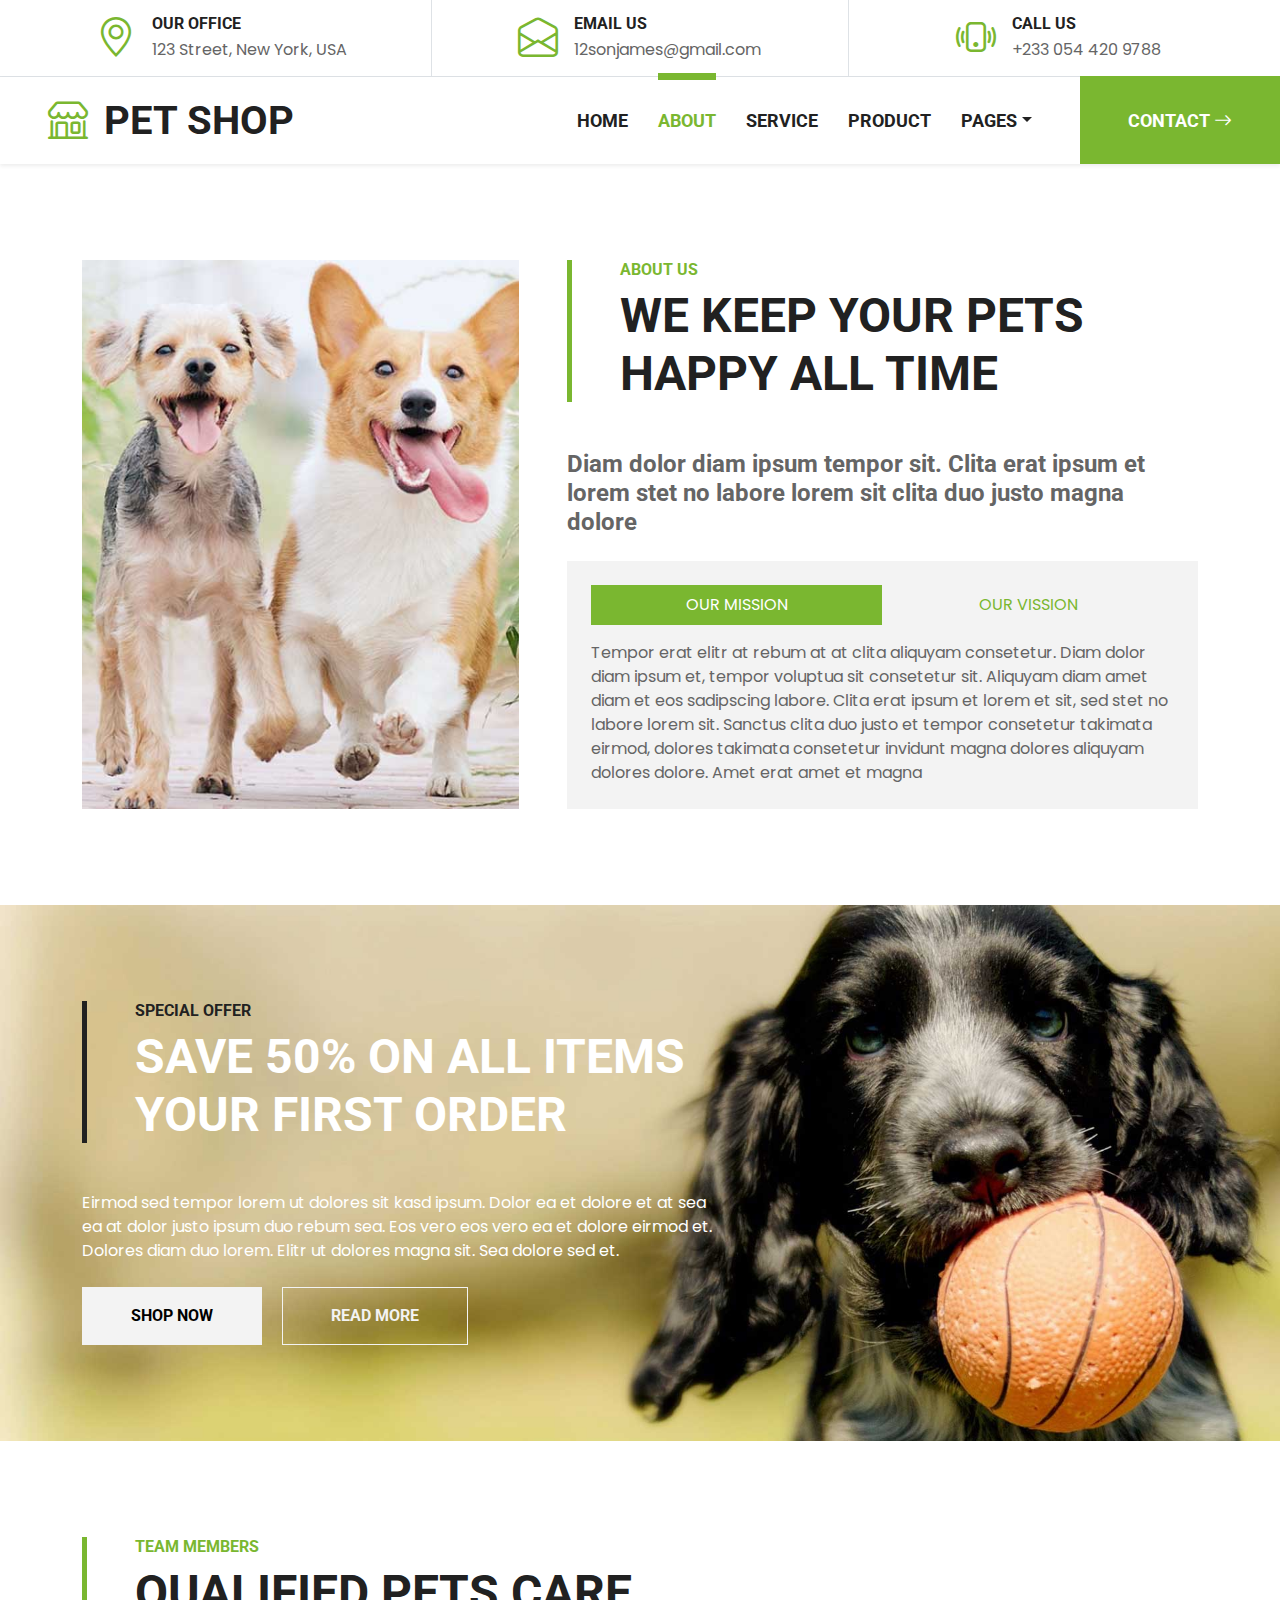
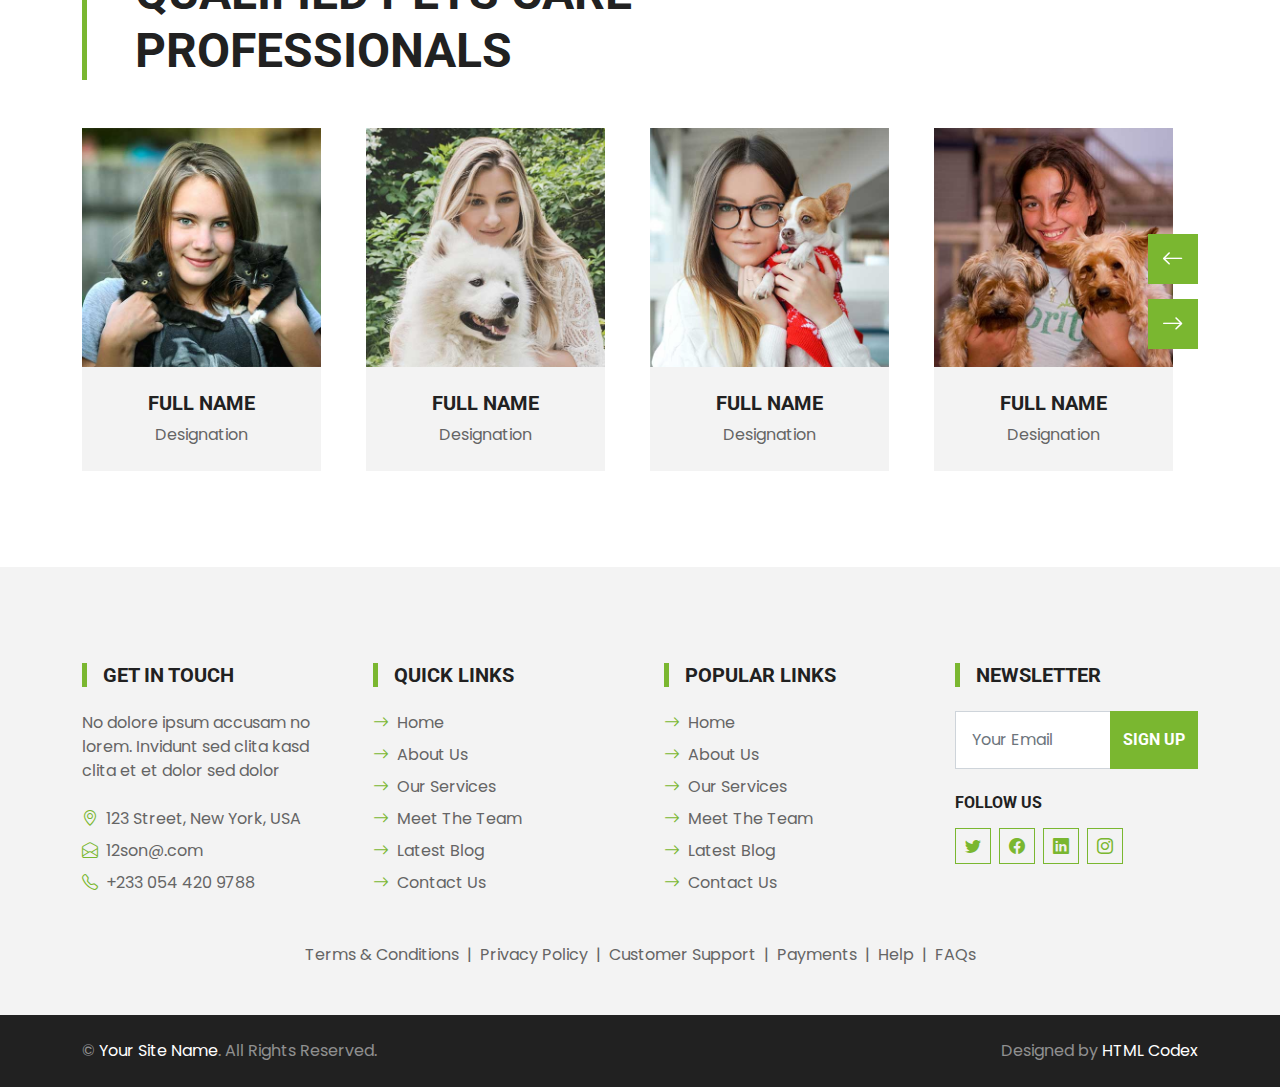
==== about.html @ b3fea9ae "Update about.html" ====
<!DOCTYPE html>
<html lang="en">

<head>
    <meta charset="utf-8">
    <title>PET SHOP</title>
    <meta content="width=device-width, initial-scale=1.0" name="viewport">
    <meta content="PET SHOP" name="keywords">
    <meta content="PET SHOP" name="description">

    <!-- Favicon -->
    <link href="img/favicon.ico" rel="icon">

    <!-- Google Web Fonts -->
    <link rel="preconnect" href="https://fonts.gstatic.com">
    <link href="https://fonts.googleapis.com/css2?family=Poppins&family=Roboto:wght@700&display=swap" rel="stylesheet">  

    <!-- Icon Font Stylesheet -->
    <link href="https://cdn.jsdelivr.net/npm/bootstrap-icons@1.4.1/font/bootstrap-icons.css" rel="stylesheet">
    <link href="lib/flaticon/font/flaticon.css" rel="stylesheet">

    <!-- Libraries Stylesheet -->
    <link href="lib/owlcarousel/assets/owl.carousel.min.css" rel="stylesheet">

    <!-- Customized Bootstrap Stylesheet -->
    <link href="css/bootstrap.min.css" rel="stylesheet">

    <!-- Template Stylesheet -->
    <link href="css/style.css" rel="stylesheet">
</head>

<body>
    <!-- Topbar Start -->
    <div class="container-fluid border-bottom d-none d-lg-block">
        <div class="row gx-0">
            <div class="col-lg-4 text-center py-2">
                <div class="d-inline-flex align-items-center">
                    <i class="bi bi-geo-alt fs-1 text-primary me-3"></i>
                    <div class="text-start">
                        <h6 class="text-uppercase mb-1">Our Office</h6>
                        <span>123 Street, New York, USA</span>
                    </div>
                </div>
            </div>
            <div class="col-lg-4 text-center border-start border-end py-2">
                <div class="d-inline-flex align-items-center">
                    <i class="bi bi-envelope-open fs-1 text-primary me-3"></i>
                    <div class="text-start">
                        <h6 class="text-uppercase mb-1">Email Us</h6>
                        <span>12sonjames@gmail.com</span>
                    </div>
                </div>
            </div>
            <div class="col-lg-4 text-center py-2">
                <div class="d-inline-flex align-items-center">
                    <i class="bi bi-phone-vibrate fs-1 text-primary me-3"></i>
                    <div class="text-start">
                        <h6 class="text-uppercase mb-1">Call Us</h6>
                        <span>+233 054 420 9788</span>
                    </div>
                </div>
            </div>
        </div>
    </div>
    <!-- Topbar End -->


    <!-- Navbar Start -->
    <nav class="navbar navbar-expand-lg bg-white navbar-light shadow-sm py-3 py-lg-0 px-3 px-lg-0 mb-5">
        <a href="index.html" class="navbar-brand ms-lg-5">
            <h1 class="m-0 text-uppercase text-dark"><i class="bi bi-shop fs-1 text-primary me-3"></i>Pet Shop</h1>
        </a>
        <button class="navbar-toggler" type="button" data-bs-toggle="collapse" data-bs-target="#navbarCollapse">
            <span class="navbar-toggler-icon"></span>
        </button>
        <div class="collapse navbar-collapse" id="navbarCollapse">
            <div class="navbar-nav ms-auto py-0">
                <a href="index.html" class="nav-item nav-link">Home</a>
                <a href="about.html" class="nav-item nav-link active">About</a>
                <a href="service.html" class="nav-item nav-link">Service</a>
                <a href="product.html" class="nav-item nav-link">Product</a>
                <div class="nav-item dropdown">
                    <a href="#" class="nav-link dropdown-toggle" data-bs-toggle="dropdown">Pages</a>
                    <div class="dropdown-menu m-0">
                        <a href="price.html" class="dropdown-item">Pricing Plan</a>
                        <a href="team.html" class="dropdown-item">The Team</a>
                        <a href="testimonial.html" class="dropdown-item">Testimonial</a>
                        <a href="blog.html" class="dropdown-item">Blog Grid</a>
                        <a href="detail.html" class="dropdown-item">Blog Detail</a>
                    </div>
                </div>
                <a href="https://github.com/12liyab" class="nav-item nav-link nav-contact bg-primary text-white px-5 ms-lg-5">Contact <i class="bi bi-arrow-right"></i></a>
            </div>
        </div>
    </nav>
    <!-- Navbar End -->


    <!-- About Start -->
    <div class="container-fluid py-5">
        <div class="container">
            <div class="row gx-5">
                <div class="col-lg-5 mb-5 mb-lg-0" style="min-height: 500px;">
                    <div class="position-relative h-100">
                        <img class="position-absolute w-100 h-100 rounded" src="img/about.jpg" style="object-fit: cover;">
                    </div>
                </div>
                <div class="col-lg-7">
                    <div class="border-start border-5 border-primary ps-5 mb-5">
                        <h6 class="text-primary text-uppercase">About Us</h6>
                        <h1 class="display-5 text-uppercase mb-0">We Keep Your Pets Happy All Time</h1>
                    </div>
                    <h4 class="text-body mb-4">Diam dolor diam ipsum tempor sit. Clita erat ipsum et lorem stet no labore lorem sit clita duo justo magna dolore</h4>
                    <div class="bg-light p-4">
                        <ul class="nav nav-pills justify-content-between mb-3" id="pills-tab" role="tablist">
                            <li class="nav-item w-50" role="presentation">
                                <button class="nav-link text-uppercase w-100 active" id="pills-1-tab" data-bs-toggle="pill"
                                    data-bs-target="#pills-1" type="button" role="tab" aria-controls="pills-1"
                                    aria-selected="true">Our Mission</button>
                            </li>
                            <li class="nav-item w-50" role="presentation">
                                <button class="nav-link text-uppercase w-100" id="pills-2-tab" data-bs-toggle="pill"
                                    data-bs-target="#pills-2" type="button" role="tab" aria-controls="pills-2"
                                    aria-selected="false">Our Vission</button>
                            </li>
                        </ul>
                        <div class="tab-content" id="pills-tabContent">
                            <div class="tab-pane fade show active" id="pills-1" role="tabpanel" aria-labelledby="pills-1-tab">
                                <p class="mb-0">Tempor erat elitr at rebum at at clita aliquyam consetetur. Diam dolor diam ipsum et, tempor voluptua sit consetetur sit. Aliquyam diam amet diam et eos sadipscing labore. Clita erat ipsum et lorem et sit, sed stet no labore lorem sit. Sanctus clita duo justo et tempor consetetur takimata eirmod, dolores takimata consetetur invidunt magna dolores aliquyam dolores dolore. Amet erat amet et magna</p>
                            </div>
                            <div class="tab-pane fade" id="pills-2" role="tabpanel" aria-labelledby="pills-2-tab">
                                <p class="mb-0">Tempor erat elitr at rebum at at clita aliquyam consetetur. Diam dolor diam ipsum et, tempor voluptua sit consetetur sit. Aliquyam diam amet diam et eos sadipscing labore. Clita erat ipsum et lorem et sit, sed stet no labore lorem sit. Sanctus clita duo justo et tempor consetetur takimata eirmod, dolores takimata consetetur invidunt magna dolores aliquyam dolores dolore. Amet erat amet et magna</p>
                            </div>
                        </div>
                    </div>
                </div>
            </div>
        </div>
    </div>
    <!-- About End -->


    <!-- Offer Start -->
    <div class="container-fluid bg-offer my-5 py-5">
        <div class="container py-5">
            <div class="row gx-5 justify-content-start">
                <div class="col-lg-7">
                    <div class="border-start border-5 border-dark ps-5 mb-5">
                        <h6 class="text-dark text-uppercase">Special Offer</h6>
                        <h1 class="display-5 text-uppercase text-white mb-0">Save 50% on all items your first order</h1>
                    </div>
                    <p class="text-white mb-4">Eirmod sed tempor lorem ut dolores sit kasd ipsum. Dolor ea et dolore et at sea ea at dolor justo ipsum duo rebum sea. Eos vero eos vero ea et dolore eirmod et. Dolores diam duo lorem. Elitr ut dolores magna sit. Sea dolore sed et.</p>
                    <a href="" class="btn btn-light py-md-3 px-md-5 me-3">Shop Now</a>
                    <a href="" class="btn btn-outline-light py-md-3 px-md-5">Read More</a>
                </div>
            </div>
        </div>
    </div>
    <!-- Offer End -->


    <!-- Team Start -->
    <div class="container-fluid py-5">
        <div class="container">
            <div class="border-start border-5 border-primary ps-5 mb-5" style="max-width: 600px;">
                <h6 class="text-primary text-uppercase">Team Members</h6>
                <h1 class="display-5 text-uppercase mb-0">Qualified Pets Care Professionals</h1>
            </div>
            <div class="owl-carousel team-carousel position-relative" style="padding-right: 25px;">
                <div class="team-item">
                    <div class="position-relative overflow-hidden">
                        <img class="img-fluid w-100" src="img/team-1.jpg" alt="">
                        <div class="team-overlay">
                            <div class="d-flex align-items-center justify-content-start">
                                <a class="btn btn-light btn-square mx-1" href="#"><i class="bi bi-twitter"></i></a>
                                <a class="btn btn-light btn-square mx-1" href="#"><i class="bi bi-facebook"></i></a>
                                <a class="btn btn-light btn-square mx-1" href="#"><i class="bi bi-linkedin"></i></a>
                            </div>
                        </div>
                    </div>
                    <div class="bg-light text-center p-4">
                        <h5 class="text-uppercase">Full Name</h5>
                        <p class="m-0">Designation</p>
                    </div>
                </div>
                <div class="team-item">
                    <div class="position-relative overflow-hidden">
                        <img class="img-fluid w-100" src="img/team-2.jpg" alt="">
                        <div class="team-overlay">
                            <div class="d-flex align-items-center justify-content-start">
                                <a class="btn btn-light btn-square mx-1" href="#"><i class="bi bi-twitter"></i></a>
                                <a class="btn btn-light btn-square mx-1" href="#"><i class="bi bi-facebook"></i></a>
                                <a class="btn btn-light btn-square mx-1" href="#"><i class="bi bi-linkedin"></i></a>
                            </div>
                        </div>
                    </div>
                    <div class="bg-light text-center p-4">
                        <h5 class="text-uppercase">Full Name</h5>
                        <p class="m-0">Designation</p>
                    </div>
                </div>
                <div class="team-item">
                    <div class="position-relative overflow-hidden">
                        <img class="img-fluid w-100" src="img/team-3.jpg" alt="">
                        <div class="team-overlay">
                            <div class="d-flex align-items-center justify-content-start">
                                <a class="btn btn-light btn-square mx-1" href="#"><i class="bi bi-twitter"></i></a>
                                <a class="btn btn-light btn-square mx-1" href="#"><i class="bi bi-facebook"></i></a>
                                <a class="btn btn-light btn-square mx-1" href="#"><i class="bi bi-linkedin"></i></a>
                            </div>
                        </div>
                    </div>
                    <div class="bg-light text-center p-4">
                        <h5 class="text-uppercase">Full Name</h5>
                        <p class="m-0">Designation</p>
                    </div>
                </div>
                <div class="team-item">
                    <div class="position-relative overflow-hidden">
                        <img class="img-fluid w-100" src="img/team-4.jpg" alt="">
                        <div class="team-overlay">
                            <div class="d-flex align-items-center justify-content-start">
                                <a class="btn btn-light btn-square mx-1" href="#"><i class="bi bi-twitter"></i></a>
                                <a class="btn btn-light btn-square mx-1" href="#"><i class="bi bi-facebook"></i></a>
                                <a class="btn btn-light btn-square mx-1" href="#"><i class="bi bi-linkedin"></i></a>
                            </div>
                        </div>
                    </div>
                    <div class="bg-light text-center p-4">
                        <h5 class="text-uppercase">Full Name</h5>
                        <p class="m-0">Designation</p>
                    </div>
                </div>
                <div class="team-item">
                    <div class="position-relative overflow-hidden">
                        <img class="img-fluid w-100" src="img/team-5.jpg" alt="">
                        <div class="team-overlay">
                            <div class="d-flex align-items-center justify-content-start">
                                <a class="btn btn-light btn-square mx-1" href="#"><i class="bi bi-twitter"></i></a>
                                <a class="btn btn-light btn-square mx-1" href="#"><i class="bi bi-facebook"></i></a>
                                <a class="btn btn-light btn-square mx-1" href="#"><i class="bi bi-linkedin"></i></a>
                            </div>
                        </div>
                    </div>
                    <div class="bg-light text-center p-4">
                        <h5 class="text-uppercase">Full Name</h5>
                        <p class="m-0">Designation</p>
                    </div>
                </div>
            </div>
        </div>
    </div>
    <!-- Team End -->


    <!-- Footer Start -->
    <div class="container-fluid bg-light mt-5 py-5">
        <div class="container pt-5">
            <div class="row g-5">
                <div class="col-lg-3 col-md-6">
                    <h5 class="text-uppercase border-start border-5 border-primary ps-3 mb-4">Get In Touch</h5>
                    <p class="mb-4">No dolore ipsum accusam no lorem. Invidunt sed clita kasd clita et et dolor sed dolor</p>
                    <p class="mb-2"><i class="bi bi-geo-alt text-primary me-2"></i>123 Street, New York, USA</p>
                    <p class="mb-2"><i class="bi bi-envelope-open text-primary me-2"></i>12son@.com</p>
                    <p class="mb-0"><i class="bi bi-telephone text-primary me-2"></i>+233 054 420 9788</p>
                </div>
                <div class="col-lg-3 col-md-6">
                    <h5 class="text-uppercase border-start border-5 border-primary ps-3 mb-4">Quick Links</h5>
                    <div class="d-flex flex-column justify-content-start">
                        <a class="text-body mb-2" href="#"><i class="bi bi-arrow-right text-primary me-2"></i>Home</a>
                        <a class="text-body mb-2" href="#"><i class="bi bi-arrow-right text-primary me-2"></i>About Us</a>
                        <a class="text-body mb-2" href="#"><i class="bi bi-arrow-right text-primary me-2"></i>Our Services</a>
                        <a class="text-body mb-2" href="#"><i class="bi bi-arrow-right text-primary me-2"></i>Meet The Team</a>
                        <a class="text-body mb-2" href="#"><i class="bi bi-arrow-right text-primary me-2"></i>Latest Blog</a>
                        <a class="text-body" href="#"><i class="bi bi-arrow-right text-primary me-2"></i>Contact Us</a>
                    </div>
                </div>
                <div class="col-lg-3 col-md-6">
                    <h5 class="text-uppercase border-start border-5 border-primary ps-3 mb-4">Popular Links</h5>
                    <div class="d-flex flex-column justify-content-start">
                        <a class="text-body mb-2" href="#"><i class="bi bi-arrow-right text-primary me-2"></i>Home</a>
                        <a class="text-body mb-2" href="#"><i class="bi bi-arrow-right text-primary me-2"></i>About Us</a>
                        <a class="text-body mb-2" href="#"><i class="bi bi-arrow-right text-primary me-2"></i>Our Services</a>
                        <a class="text-body mb-2" href="#"><i class="bi bi-arrow-right text-primary me-2"></i>Meet The Team</a>
                        <a class="text-body mb-2" href="#"><i class="bi bi-arrow-right text-primary me-2"></i>Latest Blog</a>
                        <a class="text-body" href="#"><i class="bi bi-arrow-right text-primary me-2"></i>Contact Us</a>
                    </div>
                </div>
                <div class="col-lg-3 col-md-6">
                    <h5 class="text-uppercase border-start border-5 border-primary ps-3 mb-4">Newsletter</h5>
                    <form action="">
                        <div class="input-group">
                            <input type="text" class="form-control p-3" placeholder="Your Email">
                            <button class="btn btn-primary">Sign Up</button>
                        </div>
                    </form>
                    <h6 class="text-uppercase mt-4 mb-3">Follow Us</h6>
                    <div class="d-flex">
                        <a class="btn btn-outline-primary btn-square me-2" href="#"><i class="bi bi-twitter"></i></a>
                        <a class="btn btn-outline-primary btn-square me-2" href="#"><i class="bi bi-facebook"></i></a>
                        <a class="btn btn-outline-primary btn-square me-2" href="#"><i class="bi bi-linkedin"></i></a>
                        <a class="btn btn-outline-primary btn-square" href="#"><i class="bi bi-instagram"></i></a>
                    </div>
                </div>
                <div class="col-12 text-center text-body">
                    <a class="text-body" href="">Terms & Conditions</a>
                    <span class="mx-1">|</span>
                    <a class="text-body" href="">Privacy Policy</a>
                    <span class="mx-1">|</span>
                    <a class="text-body" href="">Customer Support</a>
                    <span class="mx-1">|</span>
                    <a class="text-body" href="">Payments</a>
                    <span class="mx-1">|</span>
                    <a class="text-body" href="">Help</a>
                    <span class="mx-1">|</span>
                    <a class="text-body" href="">FAQs</a>
                </div>
            </div>
        </div>
    </div>
    <div class="container-fluid bg-dark text-white-50 py-4">
        <div class="container">
            <div class="row g-5">
                <div class="col-md-6 text-center text-md-start">
                    <p class="mb-md-0">&copy; <a class="text-white" href="#">Your Site Name</a>. All Rights Reserved.</p>
                </div>
                <div class="col-md-6 text-center text-md-end">
                    <p class="mb-0">Designed by <a class="text-white" href="https://htmlcodex.com">HTML Codex</a></p>
                </div>
            </div>
        </div>
    </div>
    <!-- Footer End -->


    <!-- Back to Top -->
    <a href="#" class="btn btn-primary py-3 fs-4 back-to-top"><i class="bi bi-arrow-up"></i></a>


    <!-- JavaScript Libraries -->
    <script src="https://code.jquery.com/jquery-3.4.1.min.js"></script>
    <script src="https://cdn.jsdelivr.net/npm/bootstrap@5.0.0/dist/js/bootstrap.bundle.min.js"></script>
    <script src="lib/easing/easing.min.js"></script>
    <script src="lib/waypoints/waypoints.min.js"></script>
    <script src="lib/owlcarousel/owl.carousel.min.js"></script>

    <!-- Template Javascript -->
    <script src="js/main.js"></script>
</body>

</html>
---- lib/flaticon/font/flaticon.css ----
/*
  	Flaticon icon font: Flaticon
  	Creation date: 06/11/2020 05:08
  	*/

@font-face {
  font-family: "Flaticon";
  src: url("./Flaticon.eot");
  src: url("./Flaticon.eot?#iefix") format("embedded-opentype"),
       url("./Flaticon.woff2") format("woff2"),
       url("./Flaticon.woff") format("woff"),
       url("./Flaticon.ttf") format("truetype"),
       url("./Flaticon.svg#Flaticon") format("svg");
  font-weight: normal;
  font-style: normal;
}

@media screen and (-webkit-min-device-pixel-ratio:0) {
  @font-face {
    font-family: "Flaticon";
    src: url("./Flaticon.svg#Flaticon") format("svg");
  }
}

[class^="flaticon-"]:before, [class*=" flaticon-"]:before,
[class^="flaticon-"]:after, [class*=" flaticon-"]:after {   
  font-family: Flaticon;
        font-size: 20px;
font-style: normal;
margin-left: 20px;
}

.flaticon-house:before { content: "\f100"; }
.flaticon-grooming:before { content: "\f101"; }
.flaticon-food:before { content: "\f102"; }
.flaticon-care:before { content: "\f103"; }
.flaticon-vaccine:before { content: "\f104"; }
.flaticon-doctor:before { content: "\f105"; }
.flaticon-cat:before { content: "\f106"; }
.flaticon-dog:before { content: "\f107"; }
.flaticon-fountain:before { content: "\f108"; }
.flaticon-toy:before { content: "\f109"; }
---- css/style.css ----
/********** Template CSS **********/
:root {
    --primary: #7AB730;
    --secondary: #FFD33C;
    --light: #F3F3F3;
    --dark: #212121;
}

[class^=flaticon-]:before,
[class*=" flaticon-"]:before,
[class^=flaticon-]:after,
[class*=" flaticon-"]:after {
    font-size: inherit;
    margin-left: 0;
}

.btn {
    font-family: 'Roboto', sans-serif;
    text-transform: uppercase;
    font-weight: 700;
    transition: .5s;
}

.btn-primary {
    color: #FFFFFF;
}

.btn-square {
    width: 36px;
    height: 36px;
}

.btn-sm-square {
    width: 28px;
    height: 28px;
}

.btn-lg-square {
    width: 46px;
    height: 46px;
}

.btn-square,
.btn-sm-square,
.btn-lg-square {
    padding-left: 0;
    padding-right: 0;
    text-align: center;
}

.back-to-top {
    position: fixed;
    display: none;
    right: 30px;
    bottom: 0;
    border-radius: 0;
    z-index: 99;
}

.navbar-light .navbar-nav .nav-link {
    font-family: 'Roboto', sans-serif;
    position: relative;
    margin-left: 30px;
    padding: 30px 0;
    font-size: 18px;
    font-weight: 700;
    text-transform: uppercase;
    color: var(--dark);
    outline: none;
    transition: .5s;
}

.sticky-top.navbar-light .navbar-nav .nav-link {
    padding: 20px 0;
}

.navbar-light .navbar-nav .nav-link:hover,
.navbar-light .navbar-nav .nav-link.active {
    color: var(--primary);
}

@media (min-width: 992px) {
    .navbar-light .navbar-nav .nav-link::before {
        position: absolute;
        content: "";
        width: 0;
        height: 7px;
        top: -4px;
        left: 50%;
        background: var(--primary);
        transition: .5s;
    }

    .navbar-light .navbar-nav .nav-link:hover::before,
    .navbar-light .navbar-nav .nav-link.active::before {
        width: 100%;
        left: 0;
    }

    .navbar-light .navbar-nav .nav-link.nav-contact::before {
        width: 100%;
        height: 1px;
        top: -1px;
        left: 0;
    }
}

@media (max-width: 991.98px) {
    .navbar-light .navbar-nav .nav-link  {
        margin-left: 0;
        padding: 10px 0;
    }
}

.hero-header {
    background: url(../img/hero.jpg) top right no-repeat;
    background-size: cover;
}

.btn-play {
    position: relative;
    display: block;
    box-sizing: content-box;
    width: 16px;
    height: 26px;
    border-radius: 100%;
    border: none;
    outline: none !important;
    padding: 18px 20px 20px 28px;
    background: #FFFFFF;
}

.btn-play:before {
    content: "";
    position: absolute;
    z-index: 0;
    left: 50%;
    top: 50%;
    transform: translateX(-50%) translateY(-50%);
    display: block;
    width: 60px;
    height: 60px;
    background: #FFFFFF;
    border-radius: 100%;
    animation: pulse-border 1500ms ease-out infinite;
}

.btn-play:after {
    content: "";
    position: absolute;
    z-index: 1;
    left: 50%;
    top: 50%;
    transform: translateX(-50%) translateY(-50%);
    display: block;
    width: 60px;
    height: 60px;
    background: #FFFFFF;
    border-radius: 100%;
    transition: all 200ms;
}

.btn-play span {
    display: block;
    position: relative;
    z-index: 3;
    width: 0;
    height: 0;
    left: -1px;
    border-left: 16px solid var(--primary);
    border-top: 11px solid transparent;
    border-bottom: 11px solid transparent;
}

@keyframes pulse-border {
    0% {
        transform: translateX(-50%) translateY(-50%) translateZ(0) scale(1);
        opacity: 1;
    }

    100% {
        transform: translateX(-50%) translateY(-50%) translateZ(0) scale(2);
        opacity: 0;
    }
}

#videoModal .modal-dialog {
    position: relative;
    max-width: 800px;
    margin: 60px auto 0 auto;
}

#videoModal .modal-body {
    position: relative;
    padding: 0px;
}

#videoModal .close {
    position: absolute;
    width: 30px;
    height: 30px;
    right: 0px;
    top: -30px;
    z-index: 999;
    font-size: 30px;
    font-weight: normal;
    color: #FFFFFF;
    background: #000000;
    opacity: 1;
}

.service-item a i {
    position: relative;
    padding-left: 20px;
    transition: .3s;
}

.service-item a:hover i {
    padding-left: 50px;
}

.service-item a i::after {
    position: absolute;
    content: "";
    width: 20px;
    height: 2px;
    top: 50%;
    left: 10px;
    margin-top: -1px;
    background: var(--primary);
    transition: .3s;
}

.service-item a:hover i::after {
    width: 50px;
}

.product-item {
    padding: 30px;
}

.product-item .btn-action {
    position: absolute;
    width: 100%;
    bottom: -40px;
    left: 0;
    opacity: 0;
    transition: .5s;
}

.product-item:hover .btn-action {
    bottom: -20px;
    opacity: 1;
}

.product-carousel .owl-nav {
    width: 100%;
    text-align: center;
    display: flex;
    justify-content: center;
}

.product-carousel .owl-nav .owl-prev,
.product-carousel .owl-nav .owl-next{
    position: relative;
    margin: 0 5px;
    width: 55px;
    height: 45px;
    display: flex;
    align-items: center;
    justify-content: center;
    color: #FFFFFF;
    background: var(--primary);
    font-size: 22px;
    transition: .5s;
}

.product-carousel .owl-nav .owl-prev:hover,
.product-carousel .owl-nav .owl-next:hover {
    color: var(--dark);
}

.bg-offer {
    background: url(../img/offer.jpg) top right no-repeat;
    background-size: cover;
}

.price-carousel::after {
    position: absolute;
    content: "";
    width: 100%;
    height: 50%;
    bottom: 0;
    left: 0;
    background: var(--primary);
    border-radius: 8px 8px 50% 50%;
    z-index: -1;
}

.price-carousel .owl-nav {
    margin-top: 35px;
    width: 100%;
    text-align: center;
    display: flex;
    justify-content: center;
}

.price-carousel .owl-nav .owl-prev,
.price-carousel .owl-nav .owl-next{
    position: relative;
    margin: 0 5px;
    width: 45px;
    height: 45px;
    display: flex;
    align-items: center;
    justify-content: center;
    color: var(--primary);
    background: #FFFFFF;
    font-size: 22px;
    border-radius: 45px;
    transition: .5s;
}

.price-carousel .owl-nav .owl-prev:hover,
.price-carousel .owl-nav .owl-next:hover {
    color: var(--dark);
}

.team-carousel .owl-nav {
    position: absolute;
    width: 50px;
    height: 160px;
    top: calc(50% - 80px);
    right: 0;
    z-index: 1;
}

.team-carousel .owl-nav .owl-prev,
.team-carousel .owl-nav .owl-next {
    position: relative;
    width: 50px;
    height: 50px;
    margin: 15px 0;
    display: flex;
    align-items: center;
    justify-content: center;
    color: #FFFFFF;
    background: var(--primary);
    font-size: 22px;
    transition: .5s;
}

.team-carousel .owl-nav .owl-prev:hover,
.team-carousel .owl-nav .owl-next:hover {
    color: var(--dark);
}

.team-item img {
    transition: .5s;
}

.team-item:hover img {
    transform: scale(1.2);
}

.team-item .team-overlay {
    position: absolute;
    top: 45px;
    right: 45px;
    bottom: 45px;
    left: 45px;
    display: flex;
    align-items: center;
    justify-content: center;
    background: rgba(122, 183, 48, .8);
    transition: .5s;
    opacity: 0;
}

.team-item:hover .team-overlay {
    top: 0;
    right: 0;
    bottom: 0;
    left: 0;
    opacity: 1;
}

.bg-testimonial {
    background: url(../img/testimonial.jpg) top left no-repeat;
    background-size: cover;
}

.testimonial-carousel .owl-nav {
    position: absolute;
    width: 100%;
    height: 46px;
    top: calc(50% - 23px);
    left: 0;
    display: flex;
    justify-content: space-between;
    z-index: 1;
}

.testimonial-carousel .owl-nav .owl-prev,
.testimonial-carousel .owl-nav .owl-next {
    position: relative;
    width: 46px;
    height: 46px;
    display: flex;
    align-items: center;
    justify-content: center;
    color: #FFFFFF;
    background: var(--primary);
    font-size: 22px;
    transition: .5s;
}

.testimonial-carousel .owl-nav .owl-prev:hover,
.testimonial-carousel .owl-nav .owl-next:hover {
    color: var(--dark);
}

.testimonial-carousel .owl-item img {
    width: 100px;
    height: 100px;
}

@media (min-width: 576px) {
    .blog-item .row {
        height: 300px;
    }
}

.blog-item a i {
    position: relative;
    padding-left: 20px;
    transition: .3s;
}

.blog-item a:hover i {
    padding-left: 50px;
}

.blog-item a i::after {
    position: absolute;
    content: "";
    width: 20px;
    height: 2px;
    top: 50%;
    left: 10px;
    margin-top: -1px;
    background: var(--primary);
    transition: .3s;
}

.blog-item a:hover i::after {
    width: 50px;
}
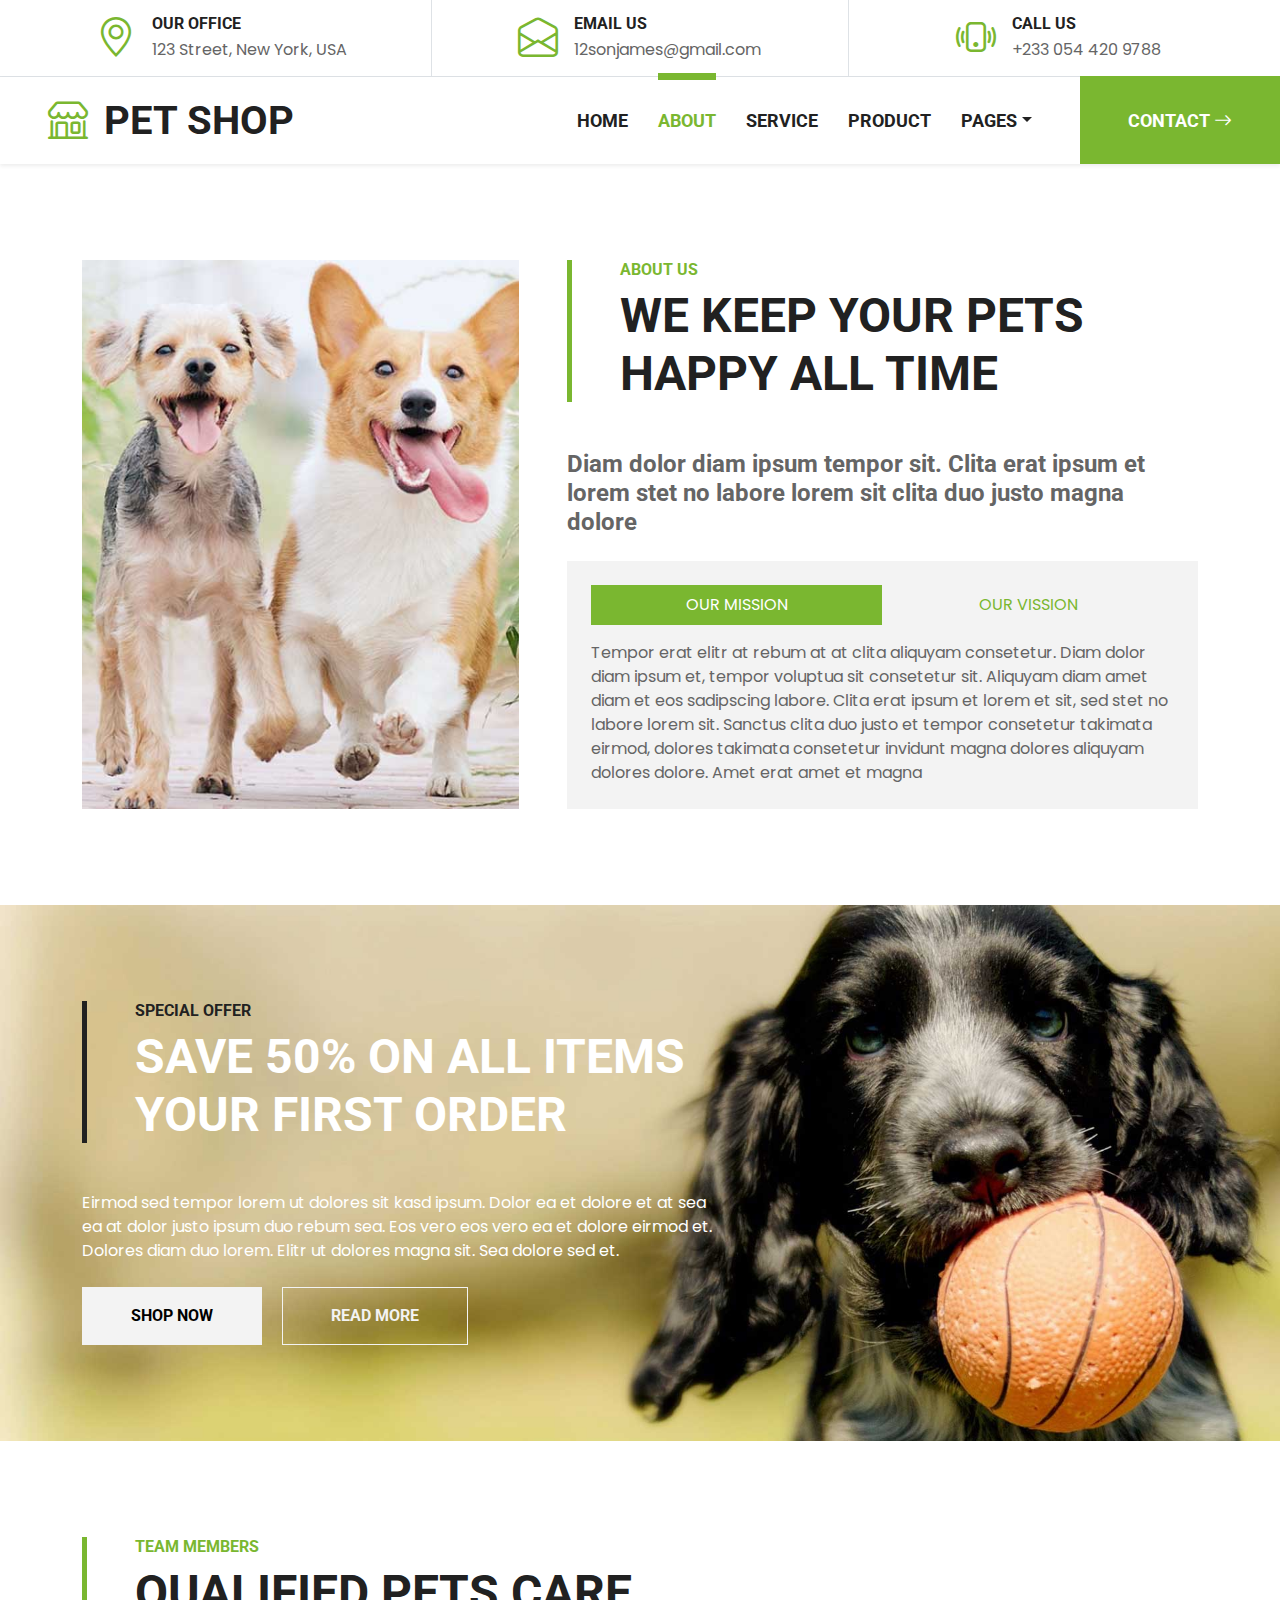
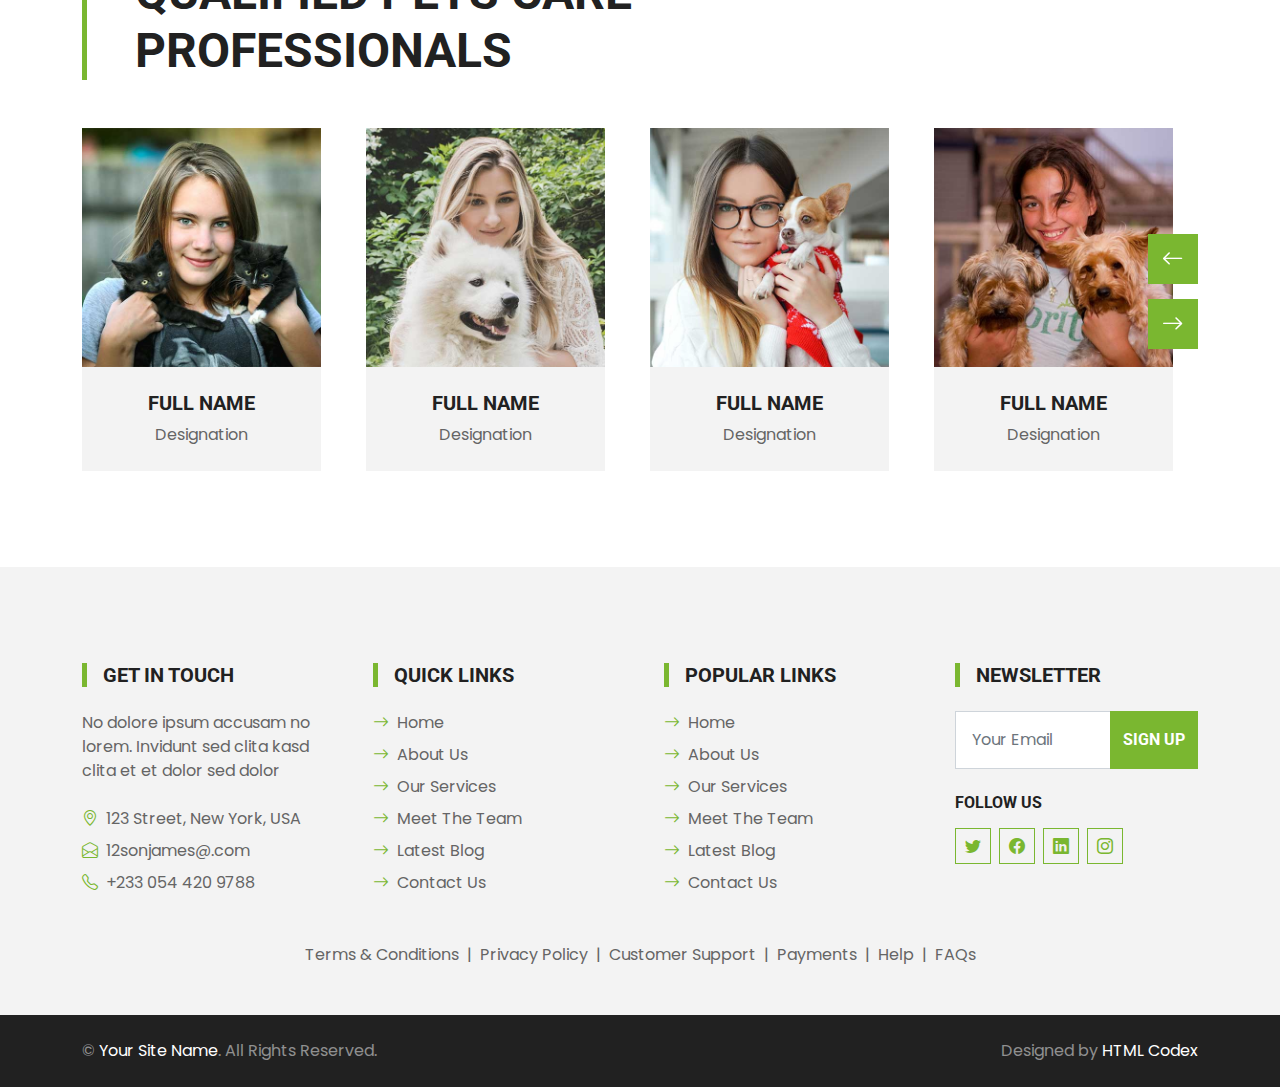
==== commit ddc57c22: "Update about.html" ====
--- a/about.html
+++ b/about.html
@@ -261,7 +261,7 @@
                     <h5 class="text-uppercase border-start border-5 border-primary ps-3 mb-4">Get In Touch</h5>
                     <p class="mb-4">No dolore ipsum accusam no lorem. Invidunt sed clita kasd clita et et dolor sed dolor</p>
                     <p class="mb-2"><i class="bi bi-geo-alt text-primary me-2"></i>123 Street, New York, USA</p>
-                    <p class="mb-2"><i class="bi bi-envelope-open text-primary me-2"></i>12son@.com</p>
+                    <p class="mb-2"><i class="bi bi-envelope-open text-primary me-2"></i>12sonjames@.com</p>
                     <p class="mb-0"><i class="bi bi-telephone text-primary me-2"></i>+233 054 420 9788</p>
                 </div>
                 <div class="col-lg-3 col-md-6">
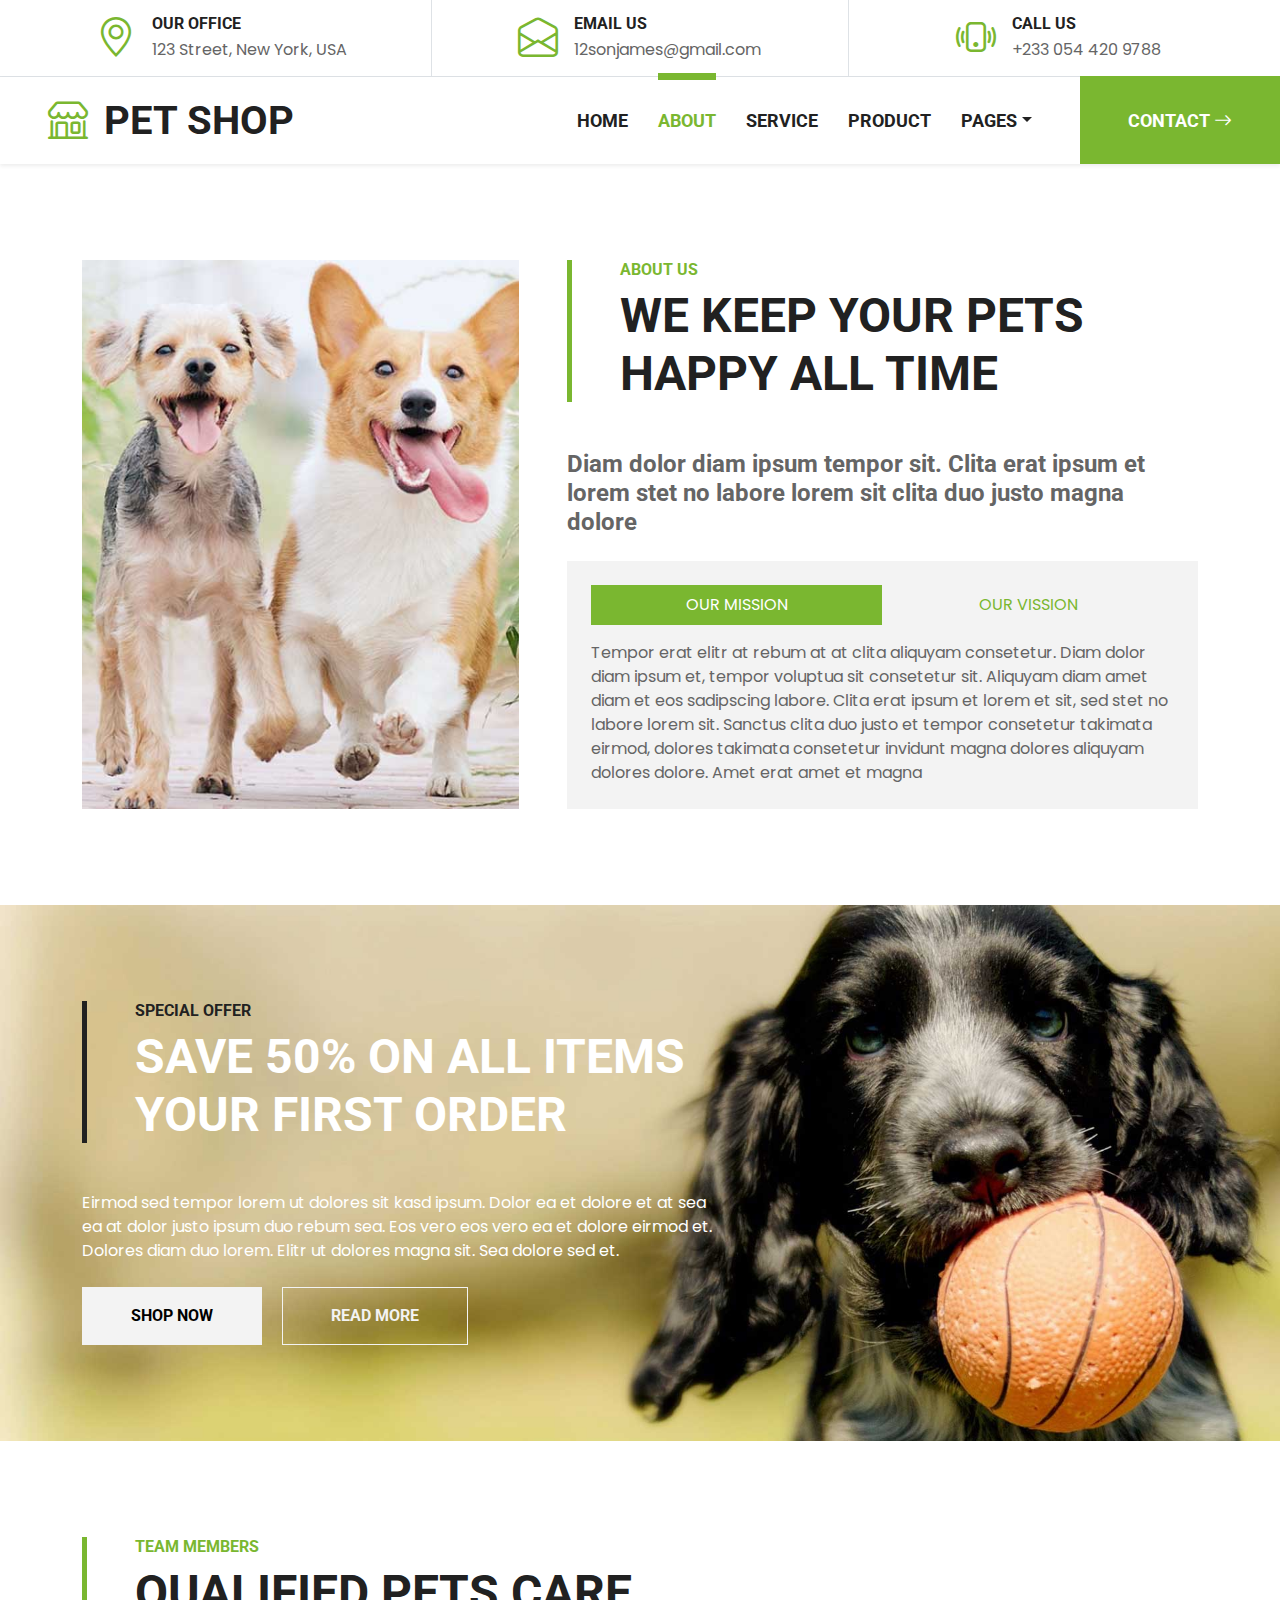
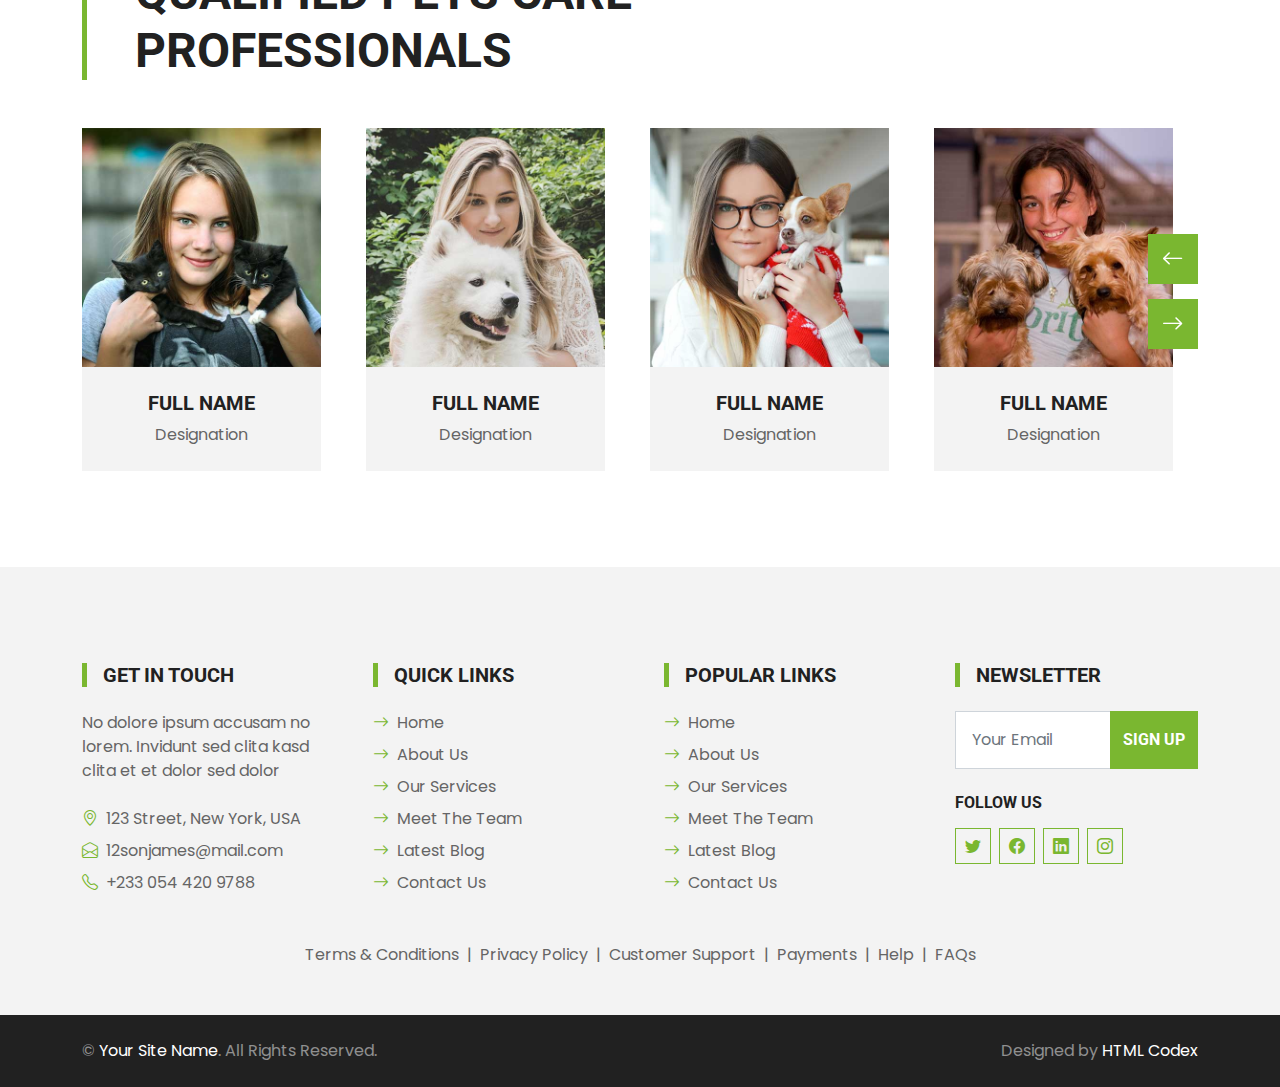
==== commit 3e490360: "Update about.html" ====
--- a/about.html
+++ b/about.html
@@ -261,7 +261,7 @@
                     <h5 class="text-uppercase border-start border-5 border-primary ps-3 mb-4">Get In Touch</h5>
                     <p class="mb-4">No dolore ipsum accusam no lorem. Invidunt sed clita kasd clita et et dolor sed dolor</p>
                     <p class="mb-2"><i class="bi bi-geo-alt text-primary me-2"></i>123 Street, New York, USA</p>
-                    <p class="mb-2"><i class="bi bi-envelope-open text-primary me-2"></i>12sonjames@.com</p>
+                    <p class="mb-2"><i class="bi bi-envelope-open text-primary me-2"></i>12sonjames@mail.com</p>
                     <p class="mb-0"><i class="bi bi-telephone text-primary me-2"></i>+233 054 420 9788</p>
                 </div>
                 <div class="col-lg-3 col-md-6">
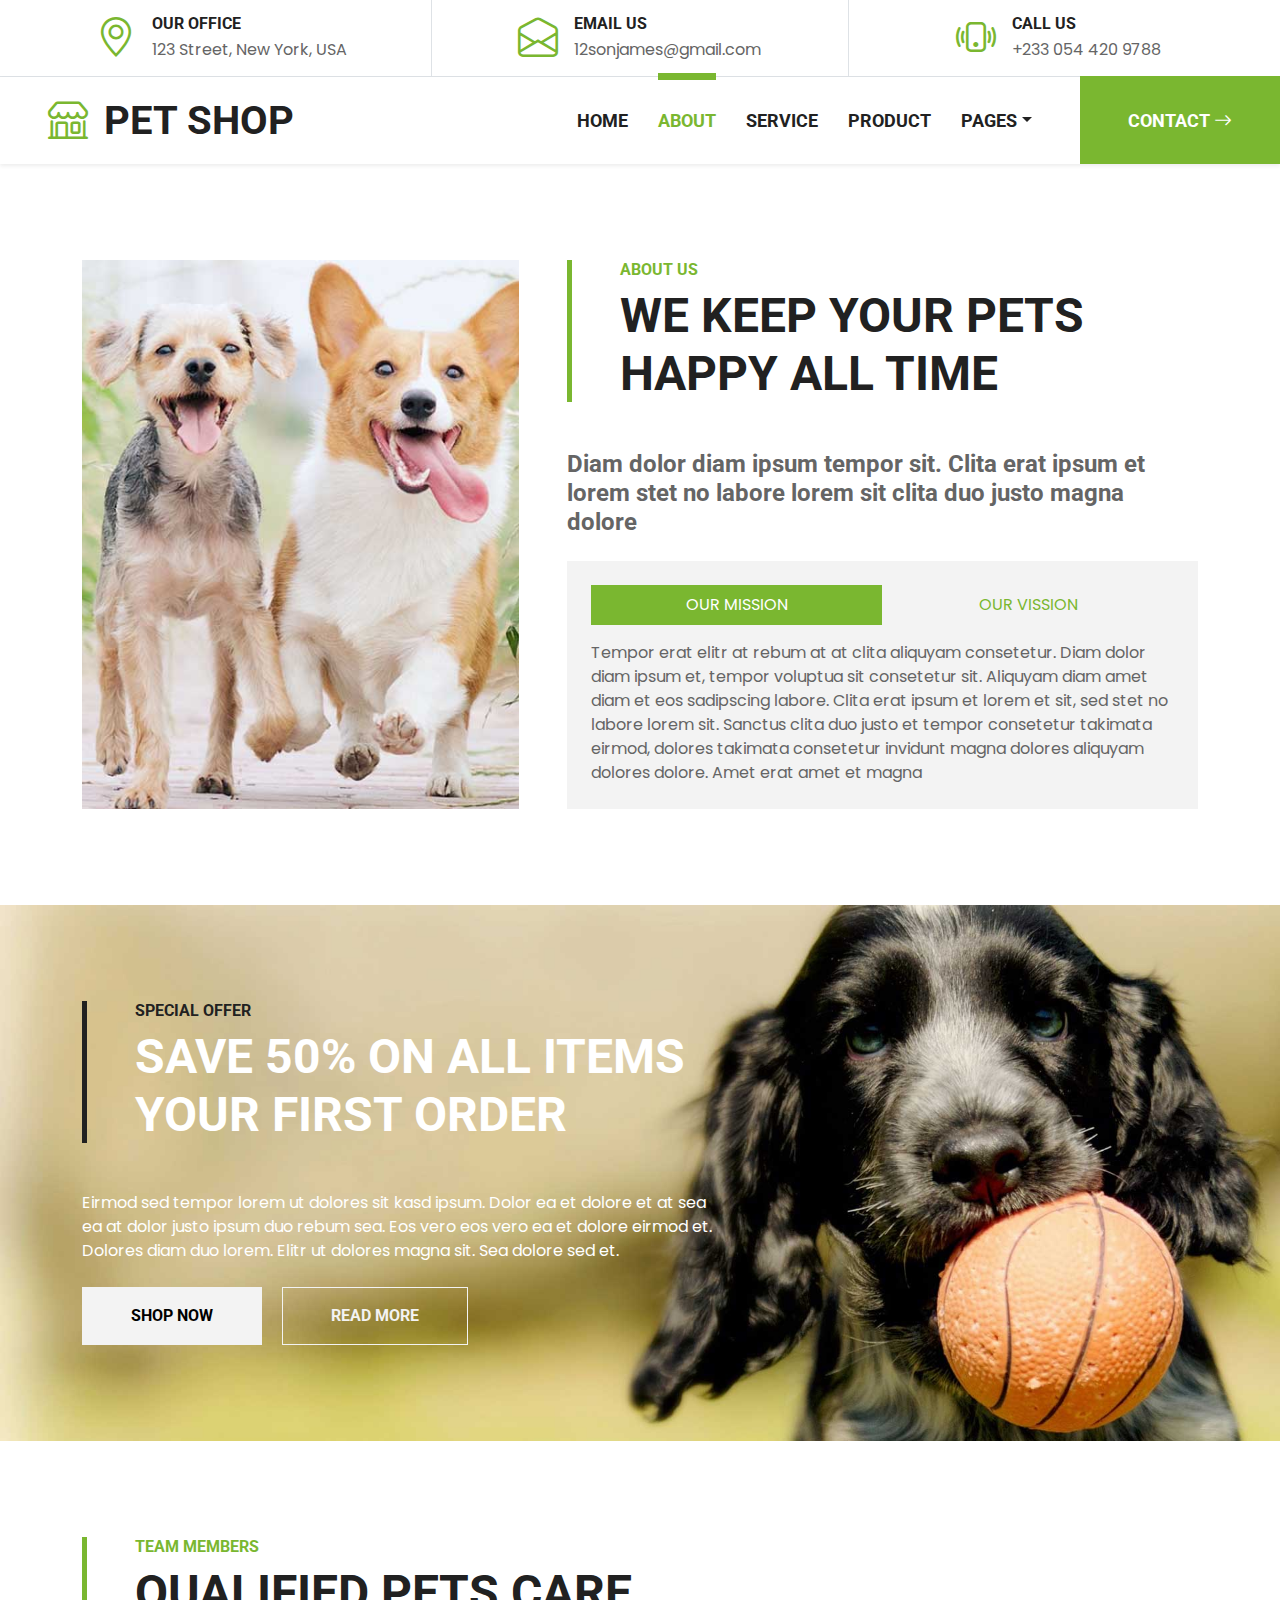
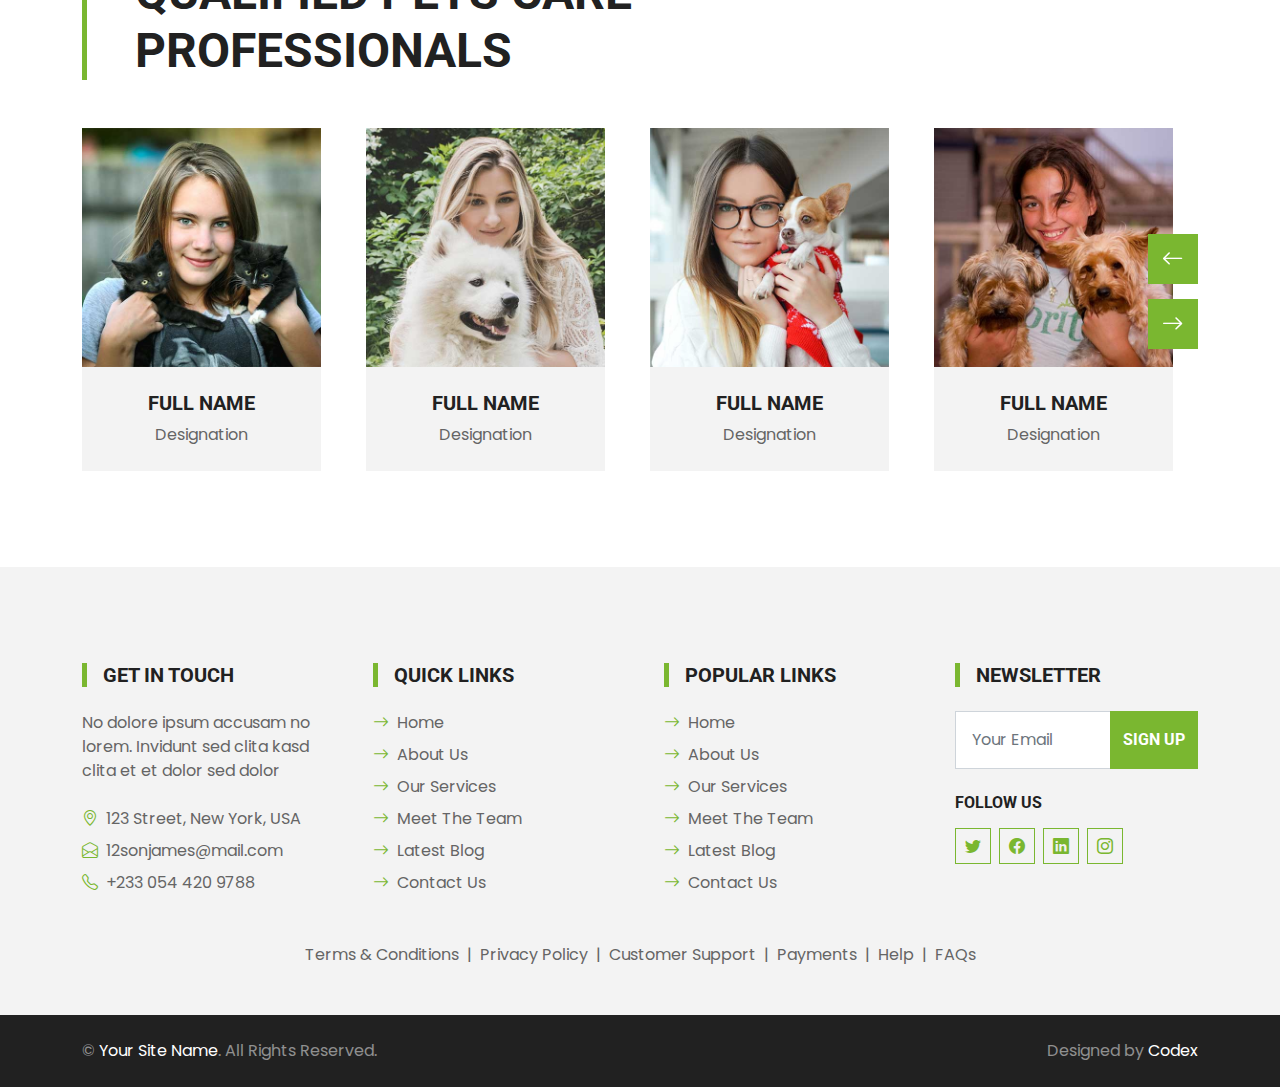
==== commit 2bff466e: "Update about.html" ====
--- a/about.html
+++ b/about.html
@@ -325,7 +325,7 @@
                     <p class="mb-md-0">&copy; <a class="text-white" href="#">Your Site Name</a>. All Rights Reserved.</p>
                 </div>
                 <div class="col-md-6 text-center text-md-end">
-                    <p class="mb-0">Designed by <a class="text-white" href="https://htmlcodex.com">HTML Codex</a></p>
+                    <p class="mb-0">Designed by <a class="text-white" href="https://github.com/12liyab"> Codex</a></p>
                 </div>
             </div>
         </div>
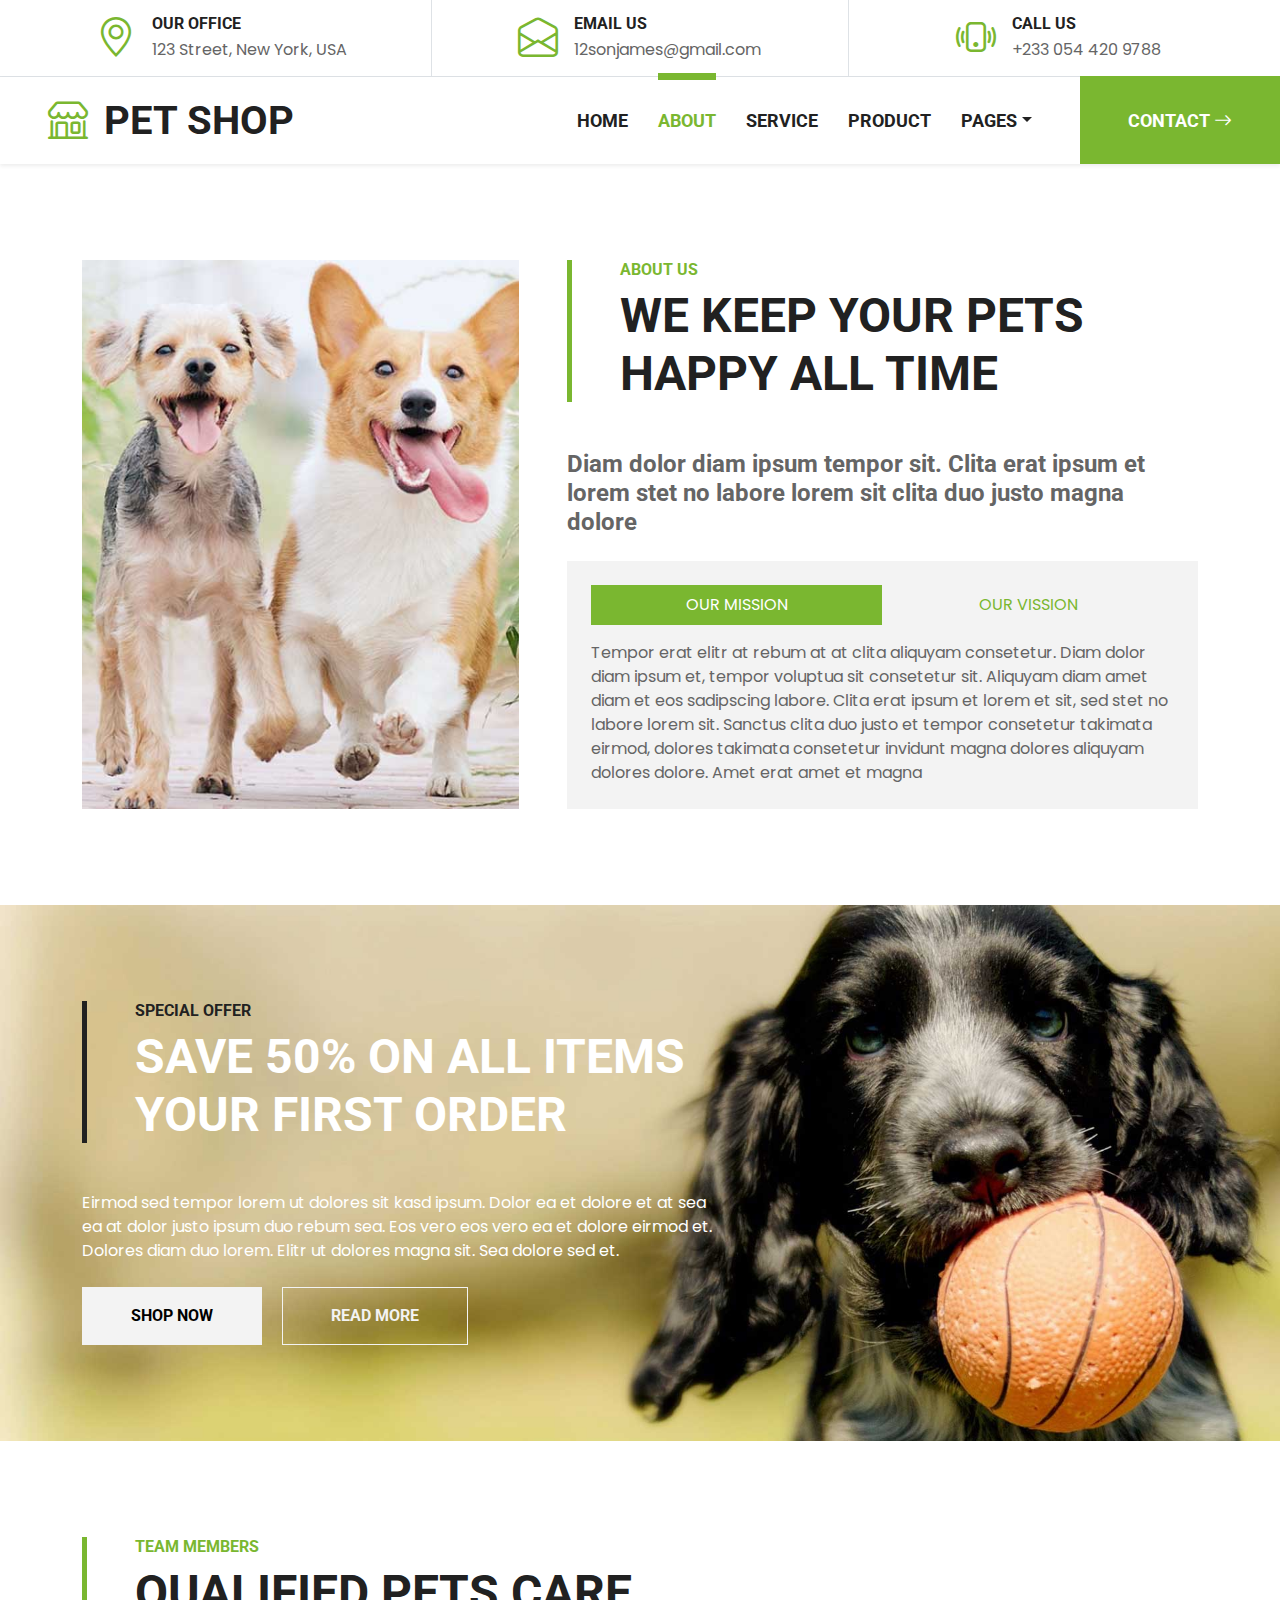
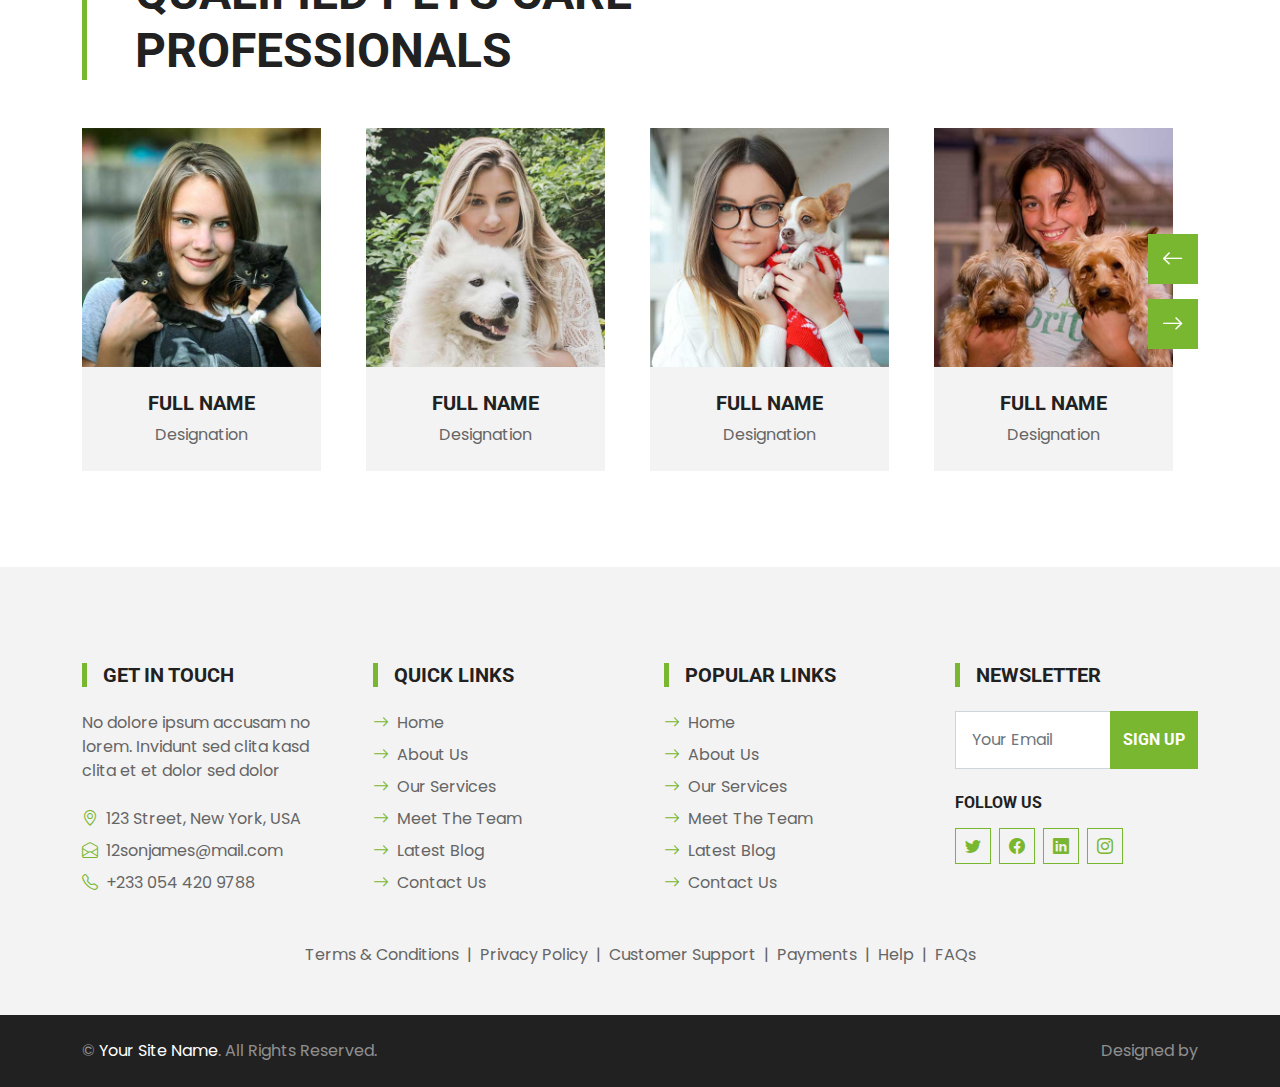
==== commit 2aff0854: "Update about.html" ====
--- a/about.html
+++ b/about.html
@@ -325,7 +325,7 @@
                     <p class="mb-md-0">&copy; <a class="text-white" href="#">Your Site Name</a>. All Rights Reserved.</p>
                 </div>
                 <div class="col-md-6 text-center text-md-end">
-                    <p class="mb-0">Designed by <a class="text-white" href="https://github.com/12liyab"> Codex</a></p>
+                    <p class="mb-0">Designed by <a class="text-white" href="https://github.com/12liyab"> </a></p>
                 </div>
             </div>
         </div>
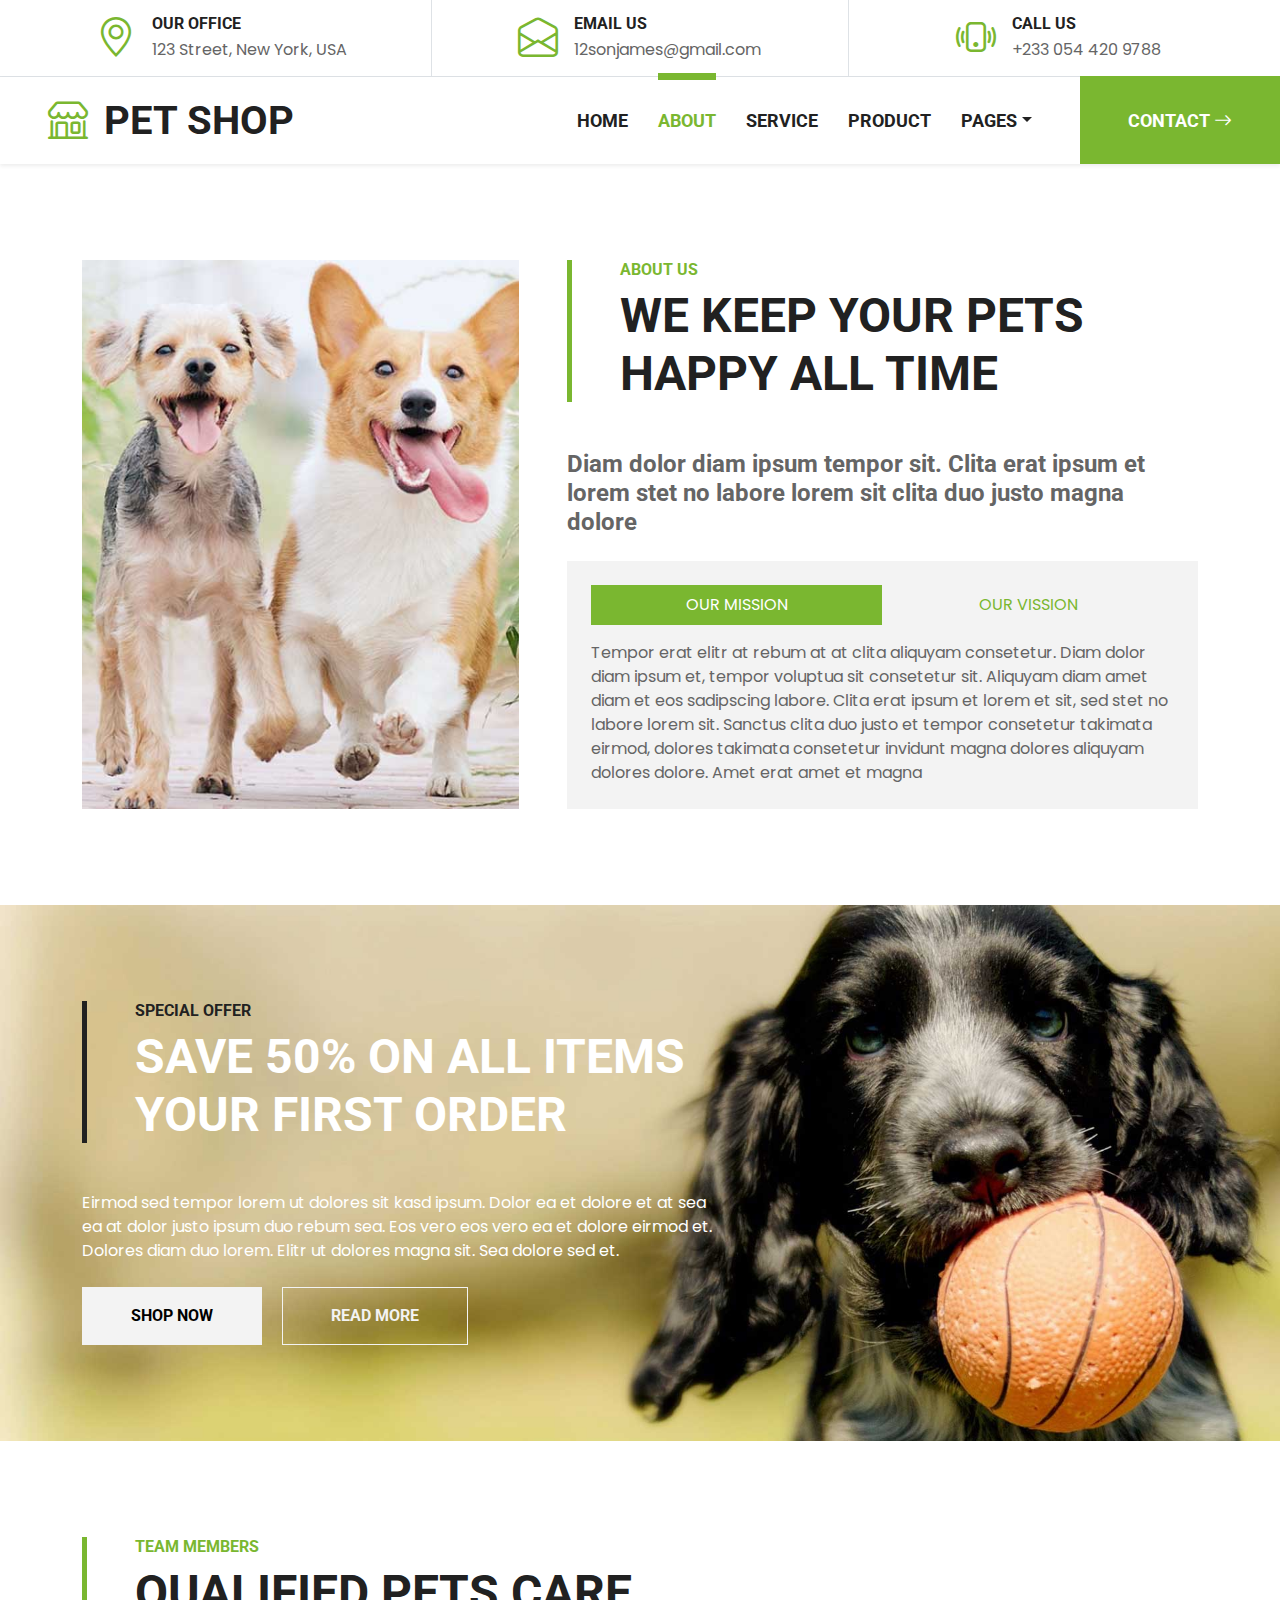
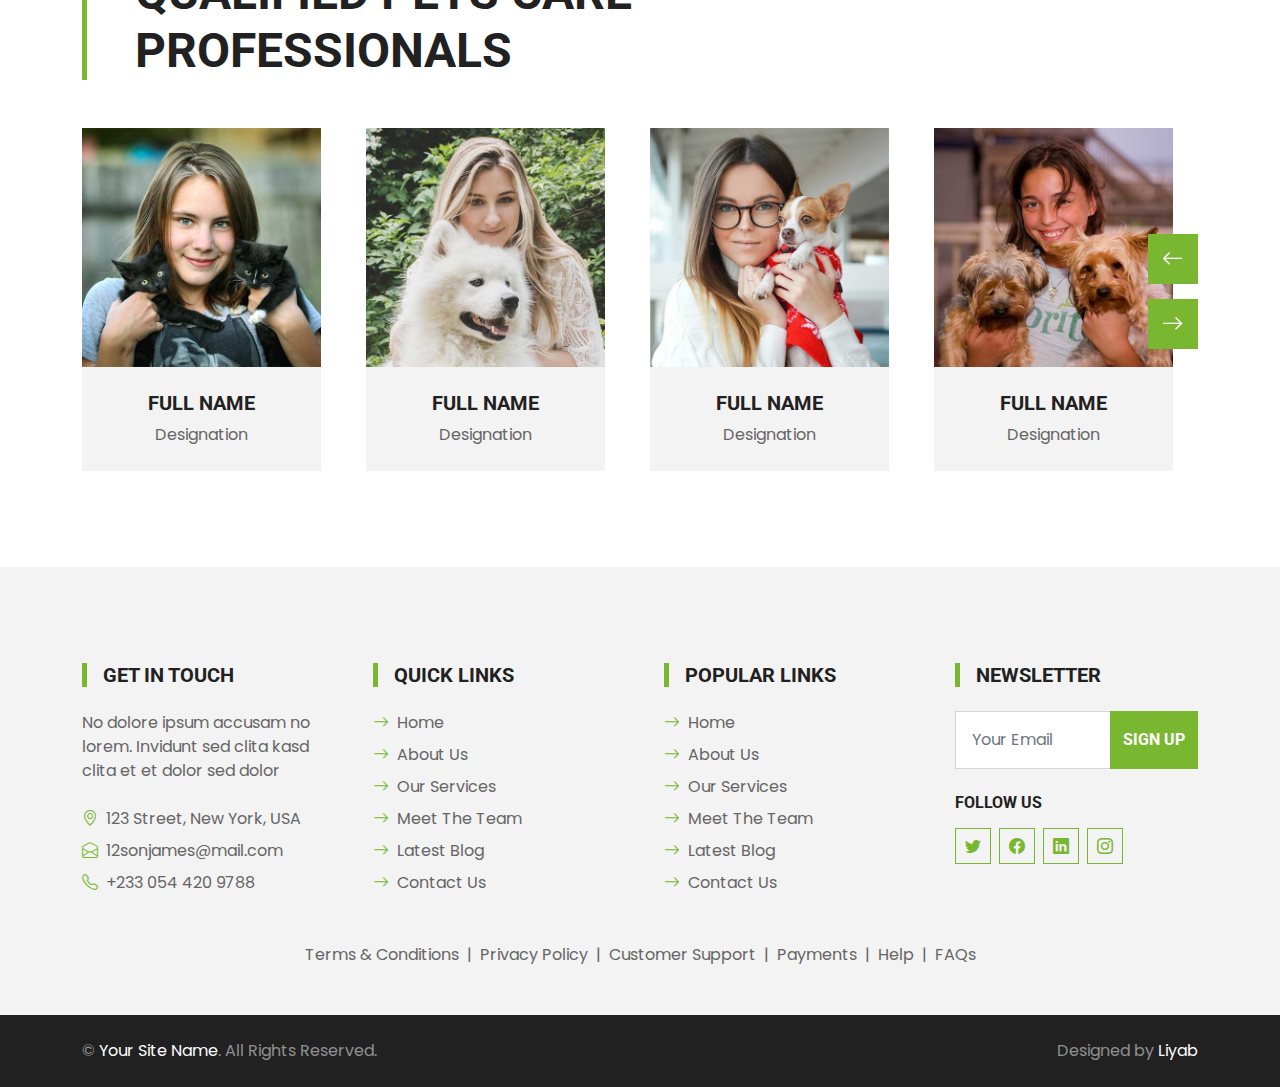
==== commit 0cff2d8d: "Update about.html" ====
--- a/about.html
+++ b/about.html
@@ -325,7 +325,7 @@
                     <p class="mb-md-0">&copy; <a class="text-white" href="#">Your Site Name</a>. All Rights Reserved.</p>
                 </div>
                 <div class="col-md-6 text-center text-md-end">
-                    <p class="mb-0">Designed by <a class="text-white" href="https://github.com/12liyab"> </a></p>
+                    <p class="mb-0">Designed by <a class="text-white" href="https://github.com/12liyab">Liyab </a></p>
                 </div>
             </div>
         </div>
